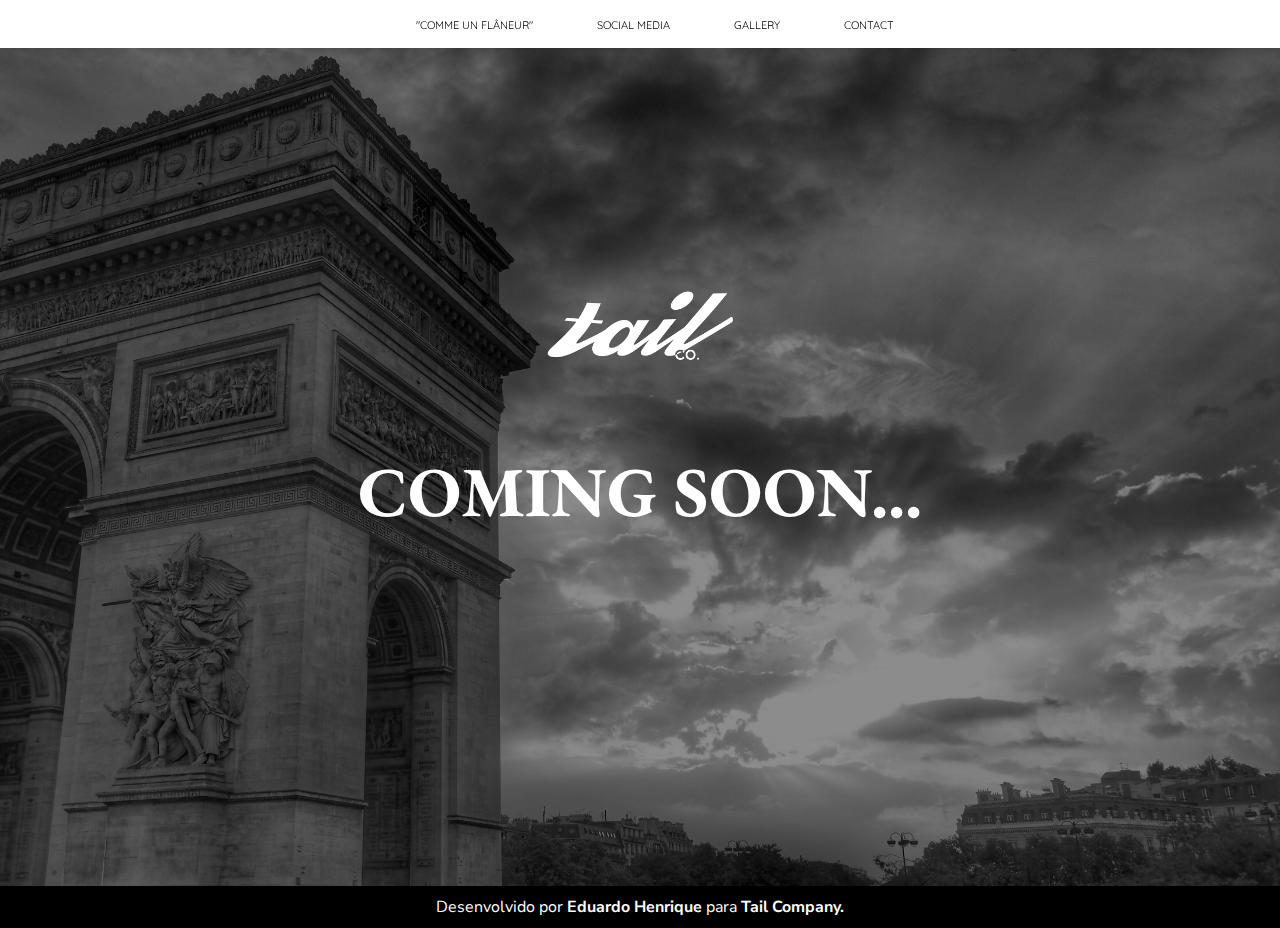
==== shop.html @ 81bb2213 "atualizei" ====
<!DOCTYPE html>
<html lang="en">
<head>
    <meta charset="UTF-8">
    <meta name="viewport" content="width=device-width, initial-scale=1.0">
    <link rel="shortcut icon" href="imagens/tailco_icon.ico" type="image/x-icon">
    <title>Shop</title>
    <link rel="stylesheet" href="style.css">
</head>
<body>
    <nav>
        <a href="index.html">"COMME UN FLÂNEUR"</a>
        <a href="#">SOCIAL MEDIA</a>
        <a href="#">GALLERY</a>
        <a href="#">CONTACT</a>
    </nav>
    <div class="imagem" id="imagem2">
        <img src="imagens/tailco_logo_branca.png" alt="Logo Tail Company">
        <h1>COMING SOON...</h1>
    </div>
    <footer>
        <p>Desenvolvido por <a href="https://www.instagram.com/_eduhzx/" target="_blank">Eduardo Henrique</a> para <a href="https://www.instagram.com/tail.company/" target="_blank">Tail Company.</a></p>
    </footer>
</body>
</html>
---- style.css ----
@charset "UTF-8";

@font-face {
    font-family: quicksand;
    src: url(fontes/Quicksand-VariableFont_wght.ttf);
}

@font-face {
    font-family: nunitosans;
    src: url(fontes/NunitoSans-VariableFont_YTLC\,opsz\,wdth\,wght.ttf);
}

@font-face {
    font-family: ebgaramond;
    src: url(fontes/EBGaramond-VariableFont_wght.ttf);
}

* {
    margin: 0px;
    padding: 0px;
}

html {
    scroll-behavior: smooth;
}

nav {
    position: fixed;
    width: 100%;
    padding: 15px;
    background-color: white;
    margin: 0px;
    box-shadow: 0px 0px 10px rgba(0, 0, 0, 0.144);
    text-align: center;
}

nav a {
    padding: 10px 30px;
    color: black;
    text-decoration: none;
    transition-duration: .5s;
    font-size: 11px;
    font-family: quicksand;
}

nav a:hover {
    color: rgba(0, 0, 0, 0.329);    
}

div.imagem {
    background-color: rgb(54, 54, 54);
    color: white;
    background-size: cover;
    background-attachment: fixed;
    text-align: center;
    padding-top: 31vh;
    padding-bottom: 31vh;
}

div.imagem a {
    display: inline-block;
    padding-top: 20px;
    padding-bottom: 20px;
    padding-left: 60px;
    padding-right: 60px;
    background-color: white;
    text-decoration: none;
    color: black;
    font-family: nunitosans;
    font-size: 12px; 
    border-radius: 0px;
    transition-duration: .5s;
}

div.imagem a:hover {
    color: white;
    background-color: black;
}

div.imagem h1{
    font-family: ebgaramond;
    font-size: 70px;
    padding: 70px;
}

div#imagem1 {
    background-image: url(../imagens/imagem1.jpg);
    background-position: right center;
}

div#imagem1 img {
    max-width: 200px;
}

div.drop {
    padding: 20px;
    display: inline-block;
}

div.drop h1 {
    font-size: 20px;
    font-family: nunitosans;
}

div.drop h2 {
    font-size: 30px;
    font-family: ebgaramond;
}

div.mockup {
    text-align: center;
}

div.mockup img {
    max-width: 600px;
    transition-duration: .5s;
}

div.mockup img:hover {
    max-width: 620px;
}

div.texto {
    padding-top: 10px;
    padding-bottom: 30px;
    padding-left: 480px;
    padding-right: 480px;
    text-align: center;
}

div.texto p {
    text-align: center;
    font-family: nunitosans;
}

div.shop {
    text-align: center;
    padding-bottom: 30px;
}

div.shop a {
    display: inline-block;
    padding-top: 20px;
    padding-bottom: 20px;
    padding-left: 60px;
    padding-right: 60px;
    background-color: black;
    text-decoration: none;
    color: white;
    font-family: nunitosans;
    font-size: 12px; 
    border-radius: 0px;
    transition-duration: .5s;
}

div.shop a:hover {
    background-color: white;
    color: black;
    box-shadow: 0px 0px 10px rgba(0, 0, 0, 0.459);
}

footer {
    background-color: black;
    color: white;
    text-align: center;
    padding: 10px;
    font-family: nunitosans;
}

footer a {
    text-decoration: none;
    color: white;
    font-weight: bold;
}

footer a:hover {
    text-decoration: underline;
}

/* Página 'SHOP' */

div#imagem2 {
    background-image: url(../imagens/imagem3.jpg);
    background-position: right center;
}

div#imagem2 img {
    max-width: 200px;
}
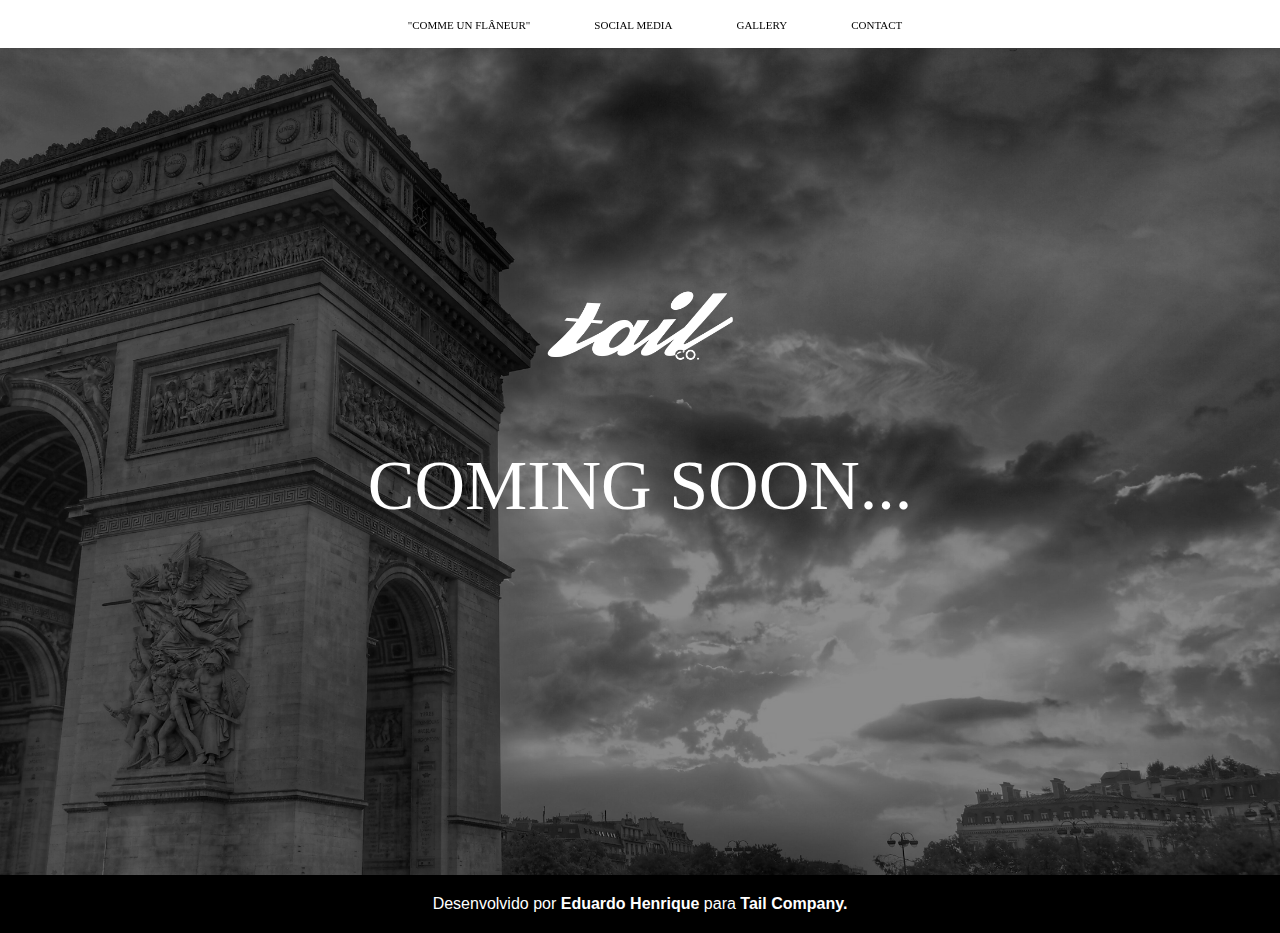
==== commit 0262d287: "atualizei o estilo" ====
--- a/shop.html
+++ b/shop.html
@@ -5,7 +5,7 @@
     <meta name="viewport" content="width=device-width, initial-scale=1.0">
     <link rel="shortcut icon" href="imagens/tailco_icon.ico" type="image/x-icon">
     <title>Shop</title>
-    <link rel="stylesheet" href="style.css">
+    <link rel="stylesheet" href="css/style.css">
 </head>
 <body>
     <nav>
--- a/css/style.css
+++ b/css/style.css
@@ -0,0 +1,296 @@
+@charset "UTF-8";
+
+@font-face {
+    font-family: quicksand;
+    src: url(fontes/Quicksand-VariableFont_wght.ttf);
+}
+
+@font-face {
+    font-family: nunitosans;
+    src: url(fontes/NunitoSans-VariableFont_YTLC\,opsz\,wdth\,wght.ttf);
+}
+
+@font-face {
+    font-family: ebgaramond;
+    src: url(fontes/EBGaramond-VariableFont_wght.ttf);
+}
+
+@font-face {
+    font-family: whispers;
+    src: url(fontes/NostalgicWhispers-Regular.ttf);
+}
+
+* {
+    margin: 0px;
+    padding: 0px;
+}
+
+html {
+    scroll-behavior: smooth;
+}
+
+nav {
+    position: fixed;
+    width: 100%;
+    padding: 15px;
+    background-color: white;
+    margin: 0px;
+    box-shadow: 0px 0px 10px rgba(0, 0, 0, 0.144);
+    text-align: center;
+}
+
+nav a {
+    padding: 10px 30px;
+    color: black;
+    text-decoration: none;
+    transition-duration: .5s;
+    font-size: 11px;
+    font-family: quicksand;
+}
+
+nav a:hover {
+    color: rgba(0, 0, 0, 0.329);    
+}
+
+.imagem {
+    background-color: rgb(54, 54, 54);
+    color: white;
+    background-size: cover;
+    background-attachment: fixed;
+    text-align: center;
+    padding-top: 31vh;
+    padding-bottom: 31vh;
+}
+
+.imagem a {
+    display: inline-block;
+    padding-top: 20px;
+    padding-bottom: 20px;
+    padding-left: 60px;
+    padding-right: 60px;
+    background-color: white;
+    text-decoration: none;
+    color: black;
+    font-family: nunitosans;
+    font-size: 12px; 
+    border-radius: 0px;
+    transition-duration: .5s;
+    border-radius: 10px;
+}
+
+.imagem a:hover {
+    color: white;
+    background-color: black;
+}
+
+.imagem h1{
+    font-family: whispers;
+    font-weight: 1;
+    font-size: 70px;
+    padding: 70px;
+    margin: auto;
+}
+
+#imagem1 {
+    background-image: url(../imagens/imagem1.jpg);
+    background-position: center;
+}
+
+#imagem1 img {
+    max-width: 200px;
+}
+
+.drop {
+    padding: 20px;
+    display: inline-block;
+}
+
+.drop h1 {
+    font-size: 20px;
+    font-family: nunitosans;
+}
+
+.drop h2 {
+    font-size: 30px;
+    font-weight: 1;
+    font-family: whispers;
+}
+
+.mockup {
+    text-align: center;
+}
+
+.mockup img {
+    max-width: 440px;
+    transition-duration: .5s;
+}
+
+.mockup img:hover {
+    max-width: 460px;
+}
+
+.texto {
+    margin: auto;
+    padding: 20px;
+    text-align: center;
+    max-width: 900px;
+}
+
+.texto p {
+    text-align: center;
+    font-family: nunitosans;
+}
+
+.texto a {
+    text-decoration: none;
+    color: black;
+    font-weight: bold;
+}
+
+.texto a:hover {
+    text-decoration: underline;
+}
+
+.shop {
+    text-align: center;
+    padding-bottom: 30px;
+}
+
+.shop strong {
+    font-weight: bold;
+}
+
+.shop a {
+    display: inline-block;
+    padding-top: 20px;
+    padding-bottom: 20px;
+    padding-left: 60px;
+    padding-right: 60px;
+    background-color: black;
+    text-decoration: none;
+    color: white;
+    font-family: nunitosans;
+    font-size: 12px; 
+    border-radius: 0px;
+    transition-duration: .5s;
+    border-radius: 10px;
+}
+
+.shop a:hover {
+    background-color: white;
+    color: black;
+    box-shadow: 0px 0px 10px rgba(0, 0, 0, 0.459);
+}
+
+footer {
+    background-color: black;
+    color: white;
+    text-align: center;
+    padding: 20px;
+    font-family: sans-serif;
+}
+
+footer a {
+    text-decoration: none;
+    color: white;
+    font-weight: bold;
+}
+
+footer a:hover {
+    text-decoration: underline;
+}
+
+/* Página 'SHOP' */
+
+#imagem2 {
+    background-image: url(../imagens/imagem3.jpg);
+    background-position: right center;
+}
+
+#imagem2 img {
+    max-width: 200px;
+}
+
+/* Página 'SOCIAL MEDIA' */
+
+nav.social {
+    position: fixed;
+    width: 100%;
+    padding: 15px;
+    background-color: black;
+    margin: 0px;
+    box-shadow: 0px 0px 10px rgba(0, 0, 0, 0.144);
+    text-align: center;
+}
+
+nav.social a {
+    color: white;
+}
+
+.container {
+    width: 400px;
+    height: calc(100vh - 178px);
+    display: flex;
+    justify-content: center;
+    align-items: center;
+    text-align: center;
+    margin: 0 auto;
+    background-color: white;
+    padding-top: 60px;
+    padding-bottom: 60px;
+}
+
+.container h1 {
+    color: black;
+    padding: 30px;
+    font-family: whispers;
+}
+
+.container img {
+    max-width: 200px;
+}
+
+.container a#insta {
+    display: inline-block;
+    padding-top: 20px;
+    padding-bottom: 20px;
+    padding-left: 60px;
+    padding-right: 60px;
+    background-color: black;
+    text-decoration: none;
+    color: white;
+    font-family: nunitosans;
+    font-size: 12px; 
+    border-radius: 0px;
+    transition-duration: .5s;
+    border-radius: 10px;
+}
+
+.container a#yt {
+    display: inline-block;
+    padding: 20px 66px 20px 66px;
+    background-color: black;
+    text-decoration: none;
+    color: white;
+    font-family: nunitosans;
+    font-size: 12px; 
+    border-radius: 0px;
+    transition-duration: .5s;
+    border-radius: 10px;
+}
+
+.container a#insta:hover {
+    background-color: white;
+    color: black;
+    box-shadow: 0px 0px 10px rgba(0, 0, 0, 0.459);
+}
+
+.container a#yt:hover {
+    background-color: white;
+    color: black;
+    box-shadow: 0px 0px 10px rgba(0, 0, 0, 0.459);
+}
+
+.btn a {
+    margin: 10px;
+}